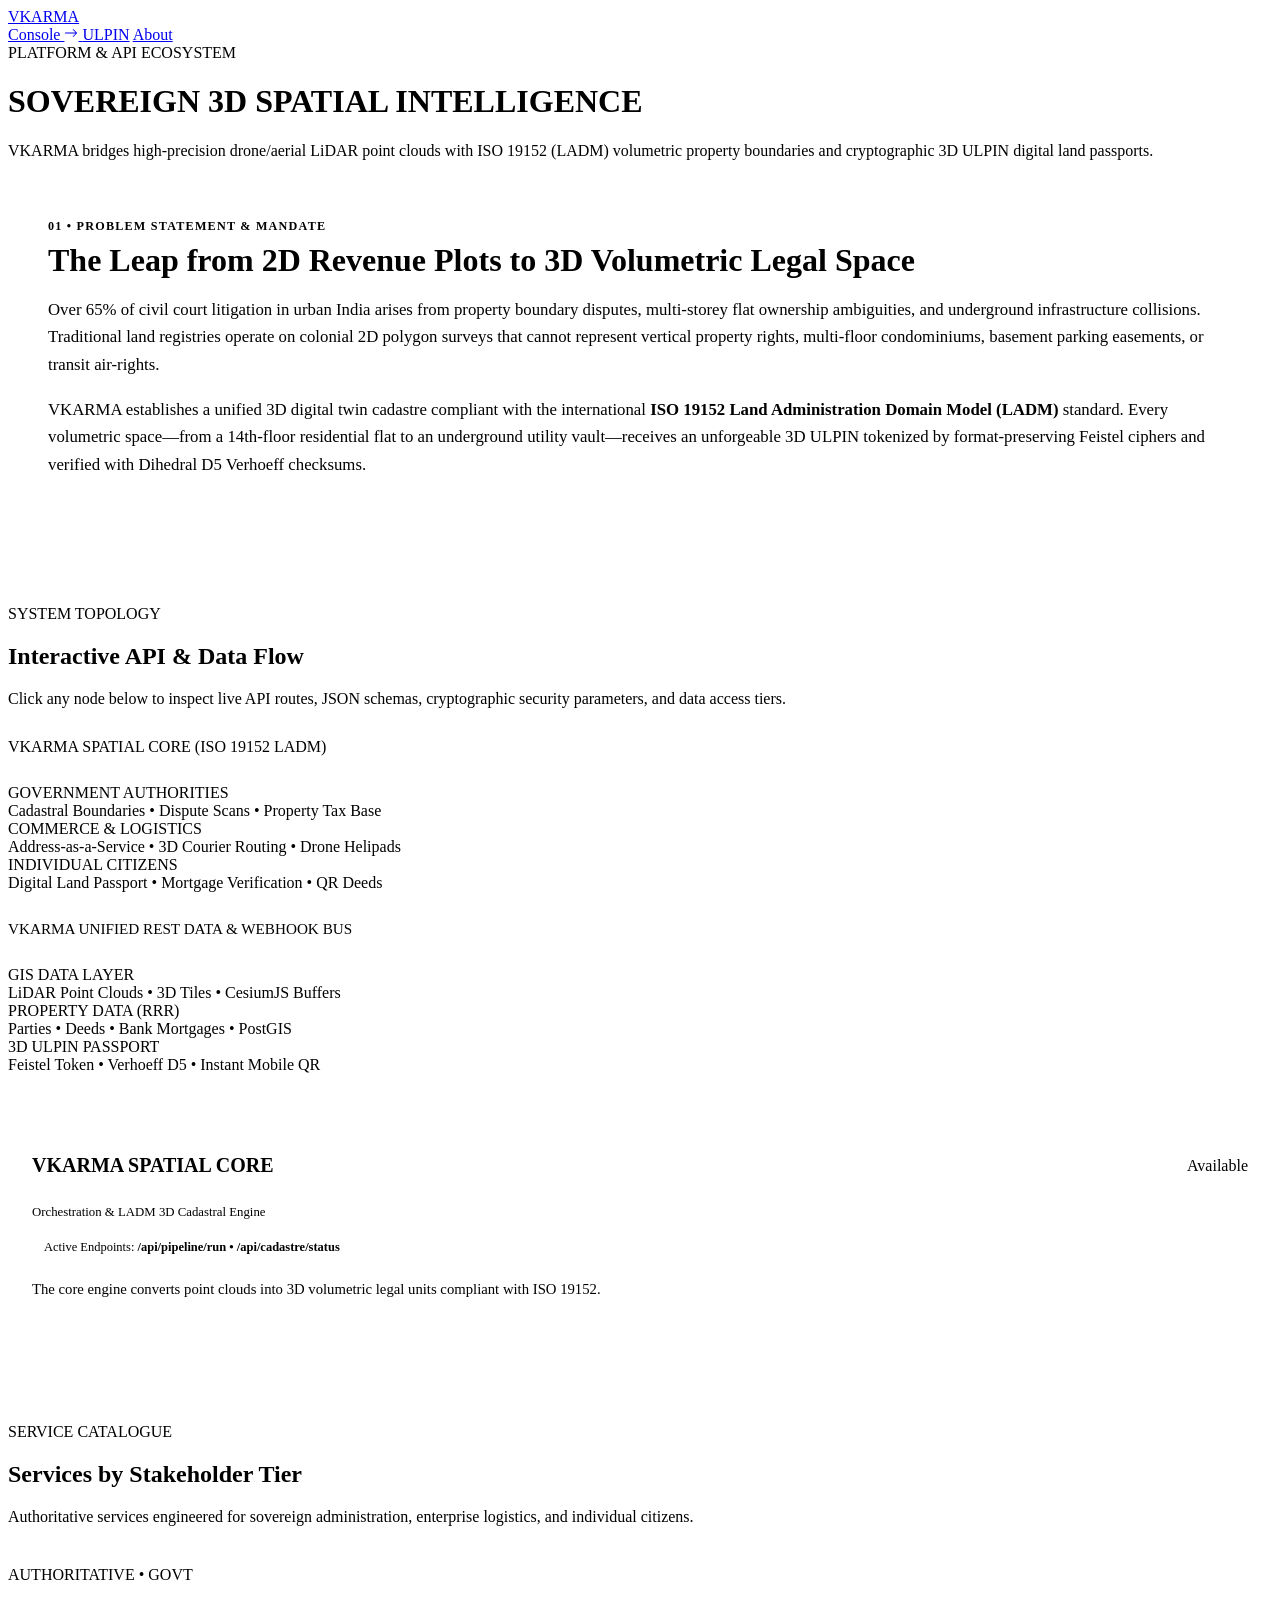
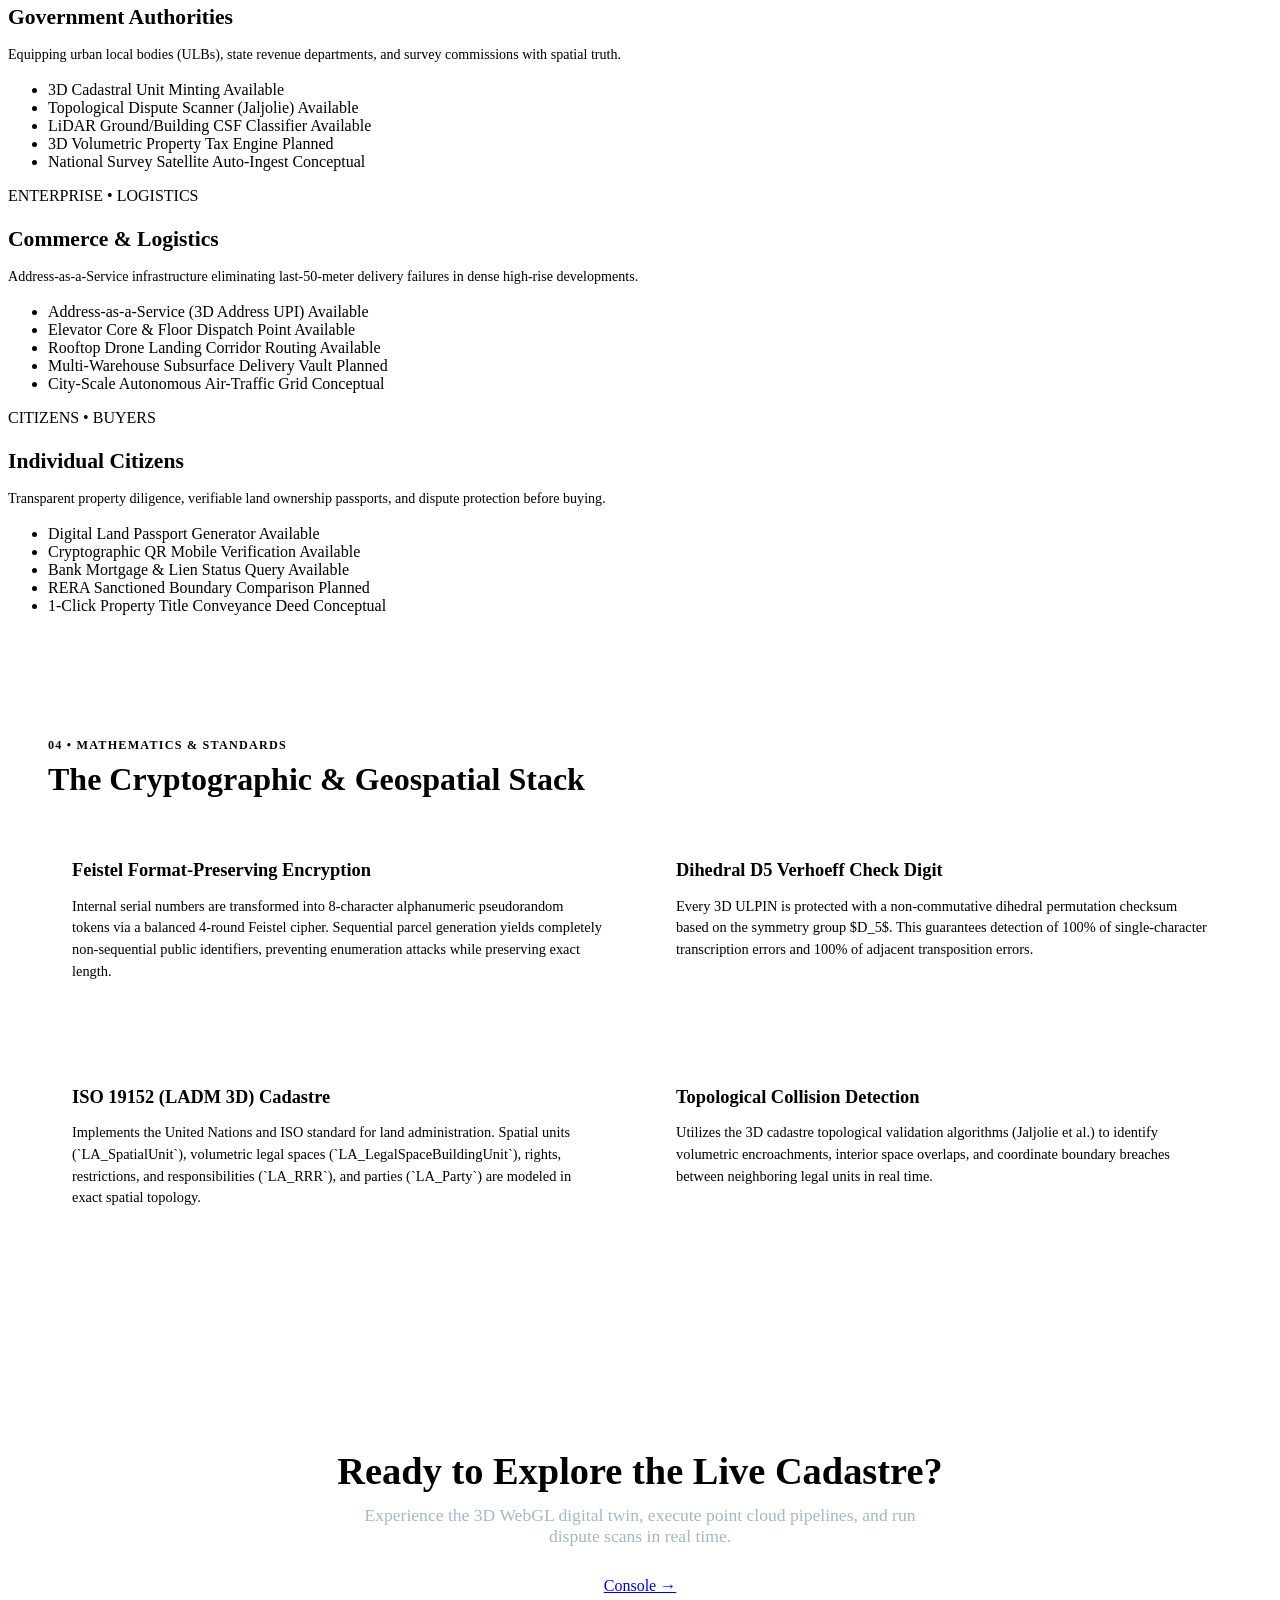
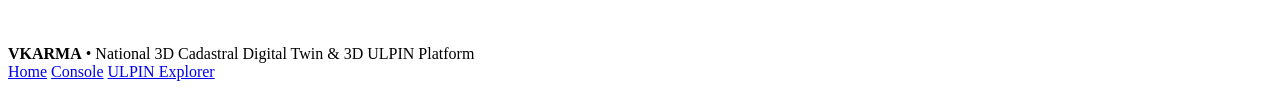
==== frontend/about.html @ 9a7314c5 "feat: redesign landing website with cinematic hero animation, ULPIN passport, and API ecosystem page" ====
<!DOCTYPE html>
<html lang="en">
<head>
  <meta charset="UTF-8" />
  <meta name="viewport" content="width=device-width, initial-scale=1.0" />
  <title>About VKARMA &bull; Spatial Intelligence &amp; Data Ecosystem</title>
  <meta name="description" content="VKARMA is the national 3D cadastral infrastructure uniting GIS point clouds, ISO 19152 volumetric legal property units, and cryptographic 3D ULPINs across government, enterprise, and citizens." />

  <link rel="preconnect" href="https://fonts.googleapis.com">
  <link rel="preconnect" href="https://fonts.gstatic.com" crossorigin>
  <link href="https://fonts.googleapis.com/css2?family=Inter:wght@400;500;600;700;800&family=JetBrains+Mono:wght@400;500;600;700&display=swap" rel="stylesheet">

  <link rel="stylesheet" href="/static/css/landing.css?v=20261003_about1" />
  <link rel="icon" type="image/svg+xml" href="data:image/svg+xml,%3Csvg xmlns='http://www.w3.org/2000/svg' viewBox='0 0 32 32'%3E%3Crect width='32' height='32' rx='6' fill='%230B1F33'/%3E%3Cpath d='M16 6L8 11v10l8 5 8-5V11z' fill='none' stroke='%2320D9E6' stroke-width='2'/%3E%3Cpath d='M16 16v10M8 11l8 5 8-5' fill='none' stroke='%2318A7A8' stroke-width='1.5'/%3E%3C/svg%3E" />
</head>
<body style="background-color: var(--color-off-white);">

  <!-- Floating Glassmorphism Navbar -->
  <div class="navbar-wrap">
    <nav class="navbar" aria-label="Main Navigation">
      <a href="/" class="nav-brand" title="Back to VKARMA Landing">
        <span class="brand-dot"></span>
        <span>VKARMA</span>
      </a>

      <div class="nav-links">
        <a href="/console" class="nav-item nav-item-console" title="Open 3D Cadastre Console">
          Console
          <svg viewBox="0 0 16 16" fill="currentColor" width="14" height="14">
            <path fill-rule="evenodd" d="M1 8a.5.5 0 0 1 .5-.5h11.793l-3.147-3.146a.5.5 0 0 1 .708-.708l4 4a.5.5 0 0 1 0 .708l-4 4a.5.5 0 0 1-.708-.708L13.293 8.5H1.5A.5.5 0 0 1 1 8z"/>
          </svg>
        </a>
        <a href="/ulpin" class="nav-item">ULPIN</a>
        <a href="/about" class="nav-item active">About</a>
      </div>
    </nav>
  </div>

  <main class="about-page-container">
    <div class="container">

      <!-- Hero Header -->
      <header class="about-hero">
        <span class="section-tag">PLATFORM &amp; API ECOSYSTEM</span>
        <h1 class="about-title">SOVEREIGN 3D SPATIAL INTELLIGENCE</h1>
        <p class="about-lead">
          VKARMA bridges high-precision drone/aerial LiDAR point clouds with ISO 19152 (LADM) volumetric property boundaries and cryptographic 3D ULPIN digital land passports.
        </p>
      </header>

      <!-- Section 1: What VKarma is & Why It Exists -->
      <section style="margin-bottom: 70px;">
        <div style="background: var(--color-white); border: 1px solid var(--color-border-gray); border-radius: var(--radius-lg); padding: 40px; box-shadow: var(--shadow-sm);">
          <span style="font-family: var(--font-mono); font-size: 0.76rem; font-weight: 700; color: var(--color-teal); text-transform: uppercase; letter-spacing: 0.1em;">
            01 &bull; PROBLEM STATEMENT &amp; MANDATE
          </span>
          <h2 style="font-size: 2rem; font-weight: 800; color: var(--color-navy); margin: 8px 0 16px;">
            The Leap from 2D Revenue Plots to 3D Volumetric Legal Space
          </h2>
          <p style="color: var(--color-slate-gray); font-size: 1.05rem; line-height: 1.65; margin-bottom: 16px;">
            Over 65% of civil court litigation in urban India arises from property boundary disputes, multi-storey flat ownership ambiguities, and underground infrastructure collisions. Traditional land registries operate on colonial 2D polygon surveys that cannot represent vertical property rights, multi-floor condominiums, basement parking easements, or transit air-rights.
          </p>
          <p style="color: var(--color-slate-gray); font-size: 1.05rem; line-height: 1.65;">
            VKARMA establishes a unified 3D digital twin cadastre compliant with the international <strong>ISO 19152 Land Administration Domain Model (LADM)</strong> standard. Every volumetric space—from a 14th-floor residential flat to an underground utility vault—receives an unforgeable 3D ULPIN tokenized by format-preserving Feistel ciphers and verified with Dihedral D5 Verhoeff checksums.
          </p>
        </div>
      </section>

      <!-- Section 2: Interactive API Architecture Diagram -->
      <section style="margin-bottom: 80px;">
        <div class="section-head" style="margin-bottom: 30px;">
          <span class="section-tag">SYSTEM TOPOLOGY</span>
          <h2 class="section-title">Interactive API &amp; Data Flow</h2>
          <p class="section-subtitle">
            Click any node below to inspect live API routes, JSON schemas, cryptographic security parameters, and data access tiers.
          </p>
        </div>

        <div class="api-diagram-card">
          <div class="diagram-stage">
            
            <!-- Root Core Node -->
            <div class="diagram-node" data-node-id="vkarma_core" style="cursor: pointer;" title="Click to inspect VKarma Core Engine">
              VKARMA SPATIAL CORE (ISO 19152 LADM)
            </div>

            <div style="width: 2px; height: 28px; background: var(--color-border-gray);"></div>

            <!-- User Persona Tier (Tripartite) -->
            <div class="diagram-branch">
              <div class="diagram-subnode active" data-node-id="government">
                <div class="subnode-title" style="color: var(--color-navy);">GOVERNMENT AUTHORITIES</div>
                <div class="subnode-desc">Cadastral Boundaries &bull; Dispute Scans &bull; Property Tax Base</div>
              </div>
              <div class="diagram-subnode" data-node-id="commerce">
                <div class="subnode-title" style="color: var(--color-navy);">COMMERCE &amp; LOGISTICS</div>
                <div class="subnode-desc">Address-as-a-Service &bull; 3D Courier Routing &bull; Drone Helipads</div>
              </div>
              <div class="diagram-subnode" data-node-id="individual">
                <div class="subnode-title" style="color: var(--color-navy);">INDIVIDUAL CITIZENS</div>
                <div class="subnode-desc">Digital Land Passport &bull; Mortgage Verification &bull; QR Deeds</div>
              </div>
            </div>

            <div style="width: 2px; height: 28px; background: var(--color-border-gray);"></div>

            <!-- Shared VKARMA DATA/API Bus -->
            <div class="diagram-node" style="background: var(--color-light-blue); color: var(--color-navy); border-color: var(--color-border-gray); font-size: 0.95rem;">
              VKARMA UNIFIED REST DATA &amp; WEBHOOK BUS
            </div>

            <div style="width: 2px; height: 28px; background: var(--color-border-gray);"></div>

            <!-- Lower Data Tier (GIS Data, Property Data, ULPIN Passport) -->
            <div class="diagram-branch">
              <div class="diagram-subnode" data-node-id="gis_data">
                <div class="subnode-title" style="color: var(--color-navy);">GIS DATA LAYER</div>
                <div class="subnode-desc">LiDAR Point Clouds &bull; 3D Tiles &bull; CesiumJS Buffers</div>
              </div>
              <div class="diagram-subnode" data-node-id="property_data">
                <div class="subnode-title" style="color: var(--color-navy);">PROPERTY DATA (RRR)</div>
                <div class="subnode-desc">Parties &bull; Deeds &bull; Bank Mortgages &bull; PostGIS</div>
              </div>
              <div class="diagram-subnode" data-node-id="ulpin_passport">
                <div class="subnode-title" style="color: var(--color-navy);">3D ULPIN PASSPORT</div>
                <div class="subnode-desc">Feistel Token &bull; Verhoeff D5 &bull; Instant Mobile QR</div>
              </div>
            </div>

          </div>

          <!-- Dynamic Node Inspector Panel -->
          <div id="node-detail-panel" style="margin-top: 36px; padding: 24px; background: var(--color-light-blue); border: 1px solid var(--color-border-gray); border-radius: var(--radius-md);">
            <div style="display: flex; align-items: center; justify-content: space-between; margin-bottom: 8px;">
              <h3 id="node-detail-title" style="font-size: 1.25rem; font-weight: 800; color: var(--color-navy);">VKARMA SPATIAL CORE</h3>
              <span id="node-detail-status" class="persona-badge badge-available">Available</span>
            </div>
            <div id="node-detail-type" style="font-family: var(--font-mono); font-size: 0.8rem; color: var(--color-teal); margin-bottom: 12px;">
              Orchestration &amp; LADM 3D Cadastral Engine
            </div>
            <div style="font-family: var(--font-mono); font-size: 0.78rem; background: var(--color-white); padding: 8px 12px; border-radius: 6px; border: 1px solid var(--color-border-gray); margin-bottom: 14px;">
              <span style="color: var(--color-slate-gray);">Active Endpoints: </span>
              <strong id="node-detail-endpoint" style="color: var(--color-navy);">/api/pipeline/run &bull; /api/cadastre/status</strong>
            </div>
            <p id="node-detail-desc" style="color: var(--color-slate-gray); font-size: 0.92rem; line-height: 1.55; margin-bottom: 18px;">
              The core engine converts point clouds into 3D volumetric legal units compliant with ISO 19152.
            </p>
            <ul id="node-detail-specs" class="service-list">
              <!-- Dynamically populated -->
            </ul>
          </div>
        </div>
      </section>

      <!-- Section 3: Data Services by User Persona (Distinguishing Available / Planned / Conceptual) -->
      <section style="margin-bottom: 80px;">
        <div class="section-head" style="margin-bottom: 40px;">
          <span class="section-tag">SERVICE CATALOGUE</span>
          <h2 class="section-title">Services by Stakeholder Tier</h2>
          <p class="section-subtitle">
            Authoritative services engineered for sovereign administration, enterprise logistics, and individual citizens.
          </p>
        </div>

        <div class="persona-grid">
          
          <!-- Persona 1: Government Authorities -->
          <div class="persona-card" data-persona="govt">
            <span class="persona-badge badge-available">AUTHORITATIVE &bull; GOVT</span>
            <h3 style="font-size: 1.35rem; font-weight: 800; color: var(--color-navy); margin-bottom: 8px;">
              Government Authorities
            </h3>
            <p style="font-size: 0.88rem; color: var(--color-slate-gray); line-height: 1.5;">
              Equipping urban local bodies (ULBs), state revenue departments, and survey commissions with spatial truth.
            </p>

            <ul class="service-list">
              <li class="service-item">
                <span>3D Cadastral Unit Minting</span>
                <span class="persona-badge badge-available">Available</span>
              </li>
              <li class="service-item">
                <span>Topological Dispute Scanner (Jaljolie)</span>
                <span class="persona-badge badge-available">Available</span>
              </li>
              <li class="service-item">
                <span>LiDAR Ground/Building CSF Classifier</span>
                <span class="persona-badge badge-available">Available</span>
              </li>
              <li class="service-item">
                <span>3D Volumetric Property Tax Engine</span>
                <span class="persona-badge badge-planned">Planned</span>
              </li>
              <li class="service-item">
                <span>National Survey Satellite Auto-Ingest</span>
                <span class="persona-badge badge-conceptual">Conceptual</span>
              </li>
            </ul>
          </div>

          <!-- Persona 2: E-Commerce & Enterprise -->
          <div class="persona-card" data-persona="commerce">
            <span class="persona-badge badge-available">ENTERPRISE &bull; LOGISTICS</span>
            <h3 style="font-size: 1.35rem; font-weight: 800; color: var(--color-navy); margin-bottom: 8px;">
              Commerce &amp; Logistics
            </h3>
            <p style="font-size: 0.88rem; color: var(--color-slate-gray); line-height: 1.5;">
              Address-as-a-Service infrastructure eliminating last-50-meter delivery failures in dense high-rise developments.
            </p>

            <ul class="service-list">
              <li class="service-item">
                <span>Address-as-a-Service (3D Address UPI)</span>
                <span class="persona-badge badge-available">Available</span>
              </li>
              <li class="service-item">
                <span>Elevator Core &amp; Floor Dispatch Point</span>
                <span class="persona-badge badge-available">Available</span>
              </li>
              <li class="service-item">
                <span>Rooftop Drone Landing Corridor Routing</span>
                <span class="persona-badge badge-available">Available</span>
              </li>
              <li class="service-item">
                <span>Multi-Warehouse Subsurface Delivery Vault</span>
                <span class="persona-badge badge-planned">Planned</span>
              </li>
              <li class="service-item">
                <span>City-Scale Autonomous Air-Traffic Grid</span>
                <span class="persona-badge badge-conceptual">Conceptual</span>
              </li>
            </ul>
          </div>

          <!-- Persona 3: Individual Citizens -->
          <div class="persona-card" data-persona="individual">
            <span class="persona-badge badge-available">CITIZENS &bull; BUYERS</span>
            <h3 style="font-size: 1.35rem; font-weight: 800; color: var(--color-navy); margin-bottom: 8px;">
              Individual Citizens
            </h3>
            <p style="font-size: 0.88rem; color: var(--color-slate-gray); line-height: 1.5;">
              Transparent property diligence, verifiable land ownership passports, and dispute protection before buying.
            </p>

            <ul class="service-list">
              <li class="service-item">
                <span>Digital Land Passport Generator</span>
                <span class="persona-badge badge-available">Available</span>
              </li>
              <li class="service-item">
                <span>Cryptographic QR Mobile Verification</span>
                <span class="persona-badge badge-available">Available</span>
              </li>
              <li class="service-item">
                <span>Bank Mortgage &amp; Lien Status Query</span>
                <span class="persona-badge badge-available">Available</span>
              </li>
              <li class="service-item">
                <span>RERA Sanctioned Boundary Comparison</span>
                <span class="persona-badge badge-planned">Planned</span>
              </li>
              <li class="service-item">
                <span>1-Click Property Title Conveyance Deed</span>
                <span class="persona-badge badge-conceptual">Conceptual</span>
              </li>
            </ul>
          </div>

        </div>
      </section>

      <!-- Section 4: Technology & Cryptography Architecture -->
      <section style="margin-bottom: 80px;">
        <div style="background: var(--color-white); border: 1px solid var(--color-border-gray); border-radius: var(--radius-lg); padding: 40px; box-shadow: var(--shadow-sm);">
          <span style="font-family: var(--font-mono); font-size: 0.76rem; font-weight: 700; color: var(--color-teal); text-transform: uppercase; letter-spacing: 0.1em;">
            04 &bull; MATHEMATICS &amp; STANDARDS
          </span>
          <h2 style="font-size: 2rem; font-weight: 800; color: var(--color-navy); margin: 8px 0 20px;">
            The Cryptographic &amp; Geospatial Stack
          </h2>

          <div style="display: grid; grid-template-columns: repeat(2, 1fr); gap: 24px;">
            <div style="background: var(--color-light-blue); padding: 24px; border-radius: var(--radius-md); border: 1px solid var(--color-border-gray);">
              <h3 style="font-size: 1.15rem; font-weight: 700; color: var(--color-navy); margin-bottom: 8px;">
                Feistel Format-Preserving Encryption
              </h3>
              <p style="font-size: 0.9rem; color: var(--color-slate-gray); line-height: 1.5;">
                Internal serial numbers are transformed into 8-character alphanumeric pseudorandom tokens via a balanced 4-round Feistel cipher. Sequential parcel generation yields completely non-sequential public identifiers, preventing enumeration attacks while preserving exact length.
              </p>
            </div>

            <div style="background: var(--color-light-blue); padding: 24px; border-radius: var(--radius-md); border: 1px solid var(--color-border-gray);">
              <h3 style="font-size: 1.15rem; font-weight: 700; color: var(--color-navy); margin-bottom: 8px;">
                Dihedral D5 Verhoeff Check Digit
              </h3>
              <p style="font-size: 0.9rem; color: var(--color-slate-gray); line-height: 1.5;">
                Every 3D ULPIN is protected with a non-commutative dihedral permutation checksum based on the symmetry group $D_5$. This guarantees detection of 100% of single-character transcription errors and 100% of adjacent transposition errors.
              </p>
            </div>

            <div style="background: var(--color-light-blue); padding: 24px; border-radius: var(--radius-md); border: 1px solid var(--color-border-gray);">
              <h3 style="font-size: 1.15rem; font-weight: 700; color: var(--color-navy); margin-bottom: 8px;">
                ISO 19152 (LADM 3D) Cadastre
              </h3>
              <p style="font-size: 0.9rem; color: var(--color-slate-gray); line-height: 1.5;">
                Implements the United Nations and ISO standard for land administration. Spatial units (`LA_SpatialUnit`), volumetric legal spaces (`LA_LegalSpaceBuildingUnit`), rights, restrictions, and responsibilities (`LA_RRR`), and parties (`LA_Party`) are modeled in exact spatial topology.
              </p>
            </div>

            <div style="background: var(--color-light-blue); padding: 24px; border-radius: var(--radius-md); border: 1px solid var(--color-border-gray);">
              <h3 style="font-size: 1.15rem; font-weight: 700; color: var(--color-navy); margin-bottom: 8px;">
                Topological Collision Detection
              </h3>
              <p style="font-size: 0.9rem; color: var(--color-slate-gray); line-height: 1.5;">
                Utilizes the 3D cadastre topological validation algorithms (Jaljolie et al.) to identify volumetric encroachments, interior space overlaps, and coordinate boundary breaches between neighboring legal units in real time.
              </p>
            </div>
          </div>
        </div>
      </section>

      <!-- Section 5: CTA to Console -->
      <section style="background: var(--color-navy); border-radius: var(--radius-lg); padding: 50px 40px; text-align: center; color: var(--color-white); position: relative; overflow: hidden;">
        <h2 style="font-size: 2.4rem; font-weight: 800; margin-bottom: 12px;">Ready to Explore the Live Cadastre?</h2>
        <p style="color: #a4b7c8; font-size: 1.1rem; max-width: 600px; margin: 0 auto 30px;">
          Experience the 3D WebGL digital twin, execute point cloud pipelines, and run dispute scans in real time.
        </p>
        <a href="/console" class="cta-btn-console" style="display: inline-flex;">
          <span>Console →</span>
        </a>
      </section>

    </div>
  </main>

  <footer class="site-footer">
    <div class="container">
      <div class="footer-inner">
        <div><strong>VKARMA</strong> &bull; National 3D Cadastral Digital Twin &amp; 3D ULPIN Platform</div>
        <nav class="footer-nav">
          <a href="/">Home</a>
          <a href="/console">Console</a>
          <a href="/ulpin">ULPIN Explorer</a>
        </nav>
      </div>
    </div>
  </footer>

  <script src="/static/js/config.js"></script>
  <script src="/static/js/about.js"></script>
</body>
</html>
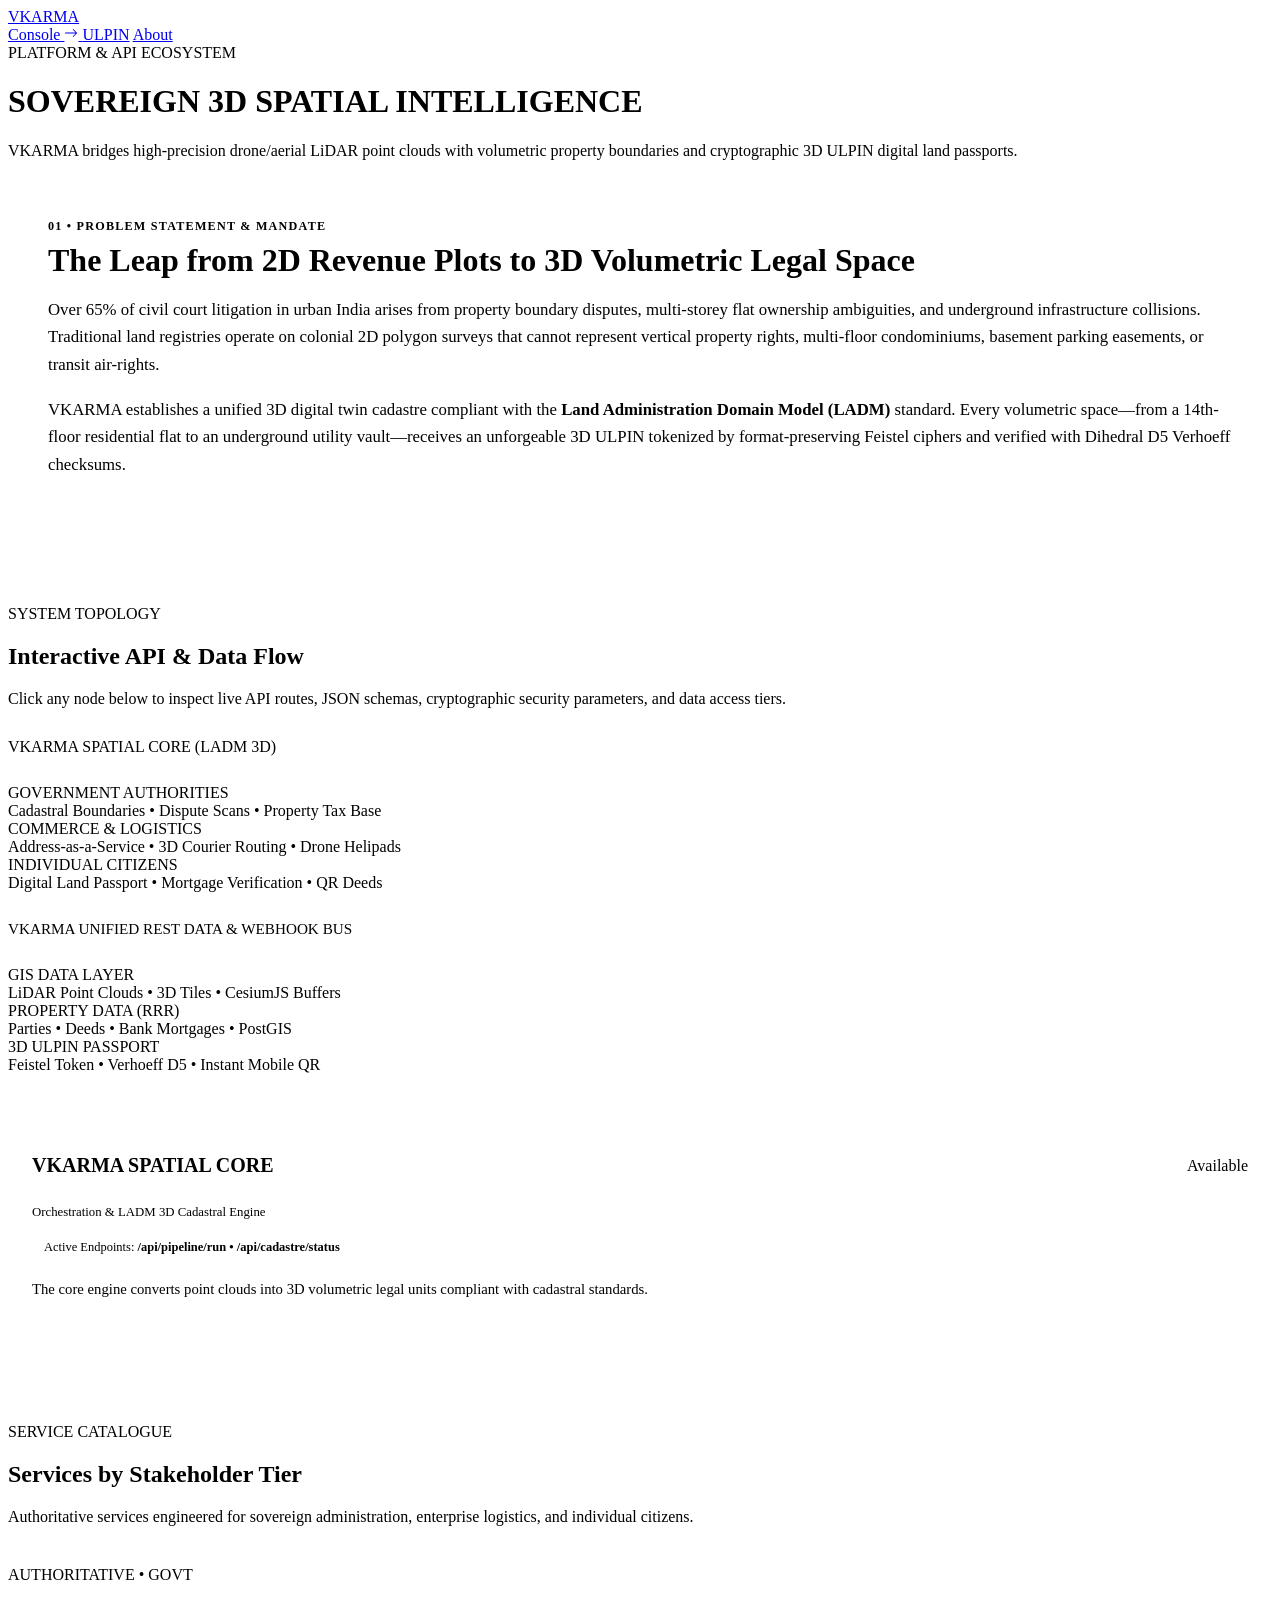
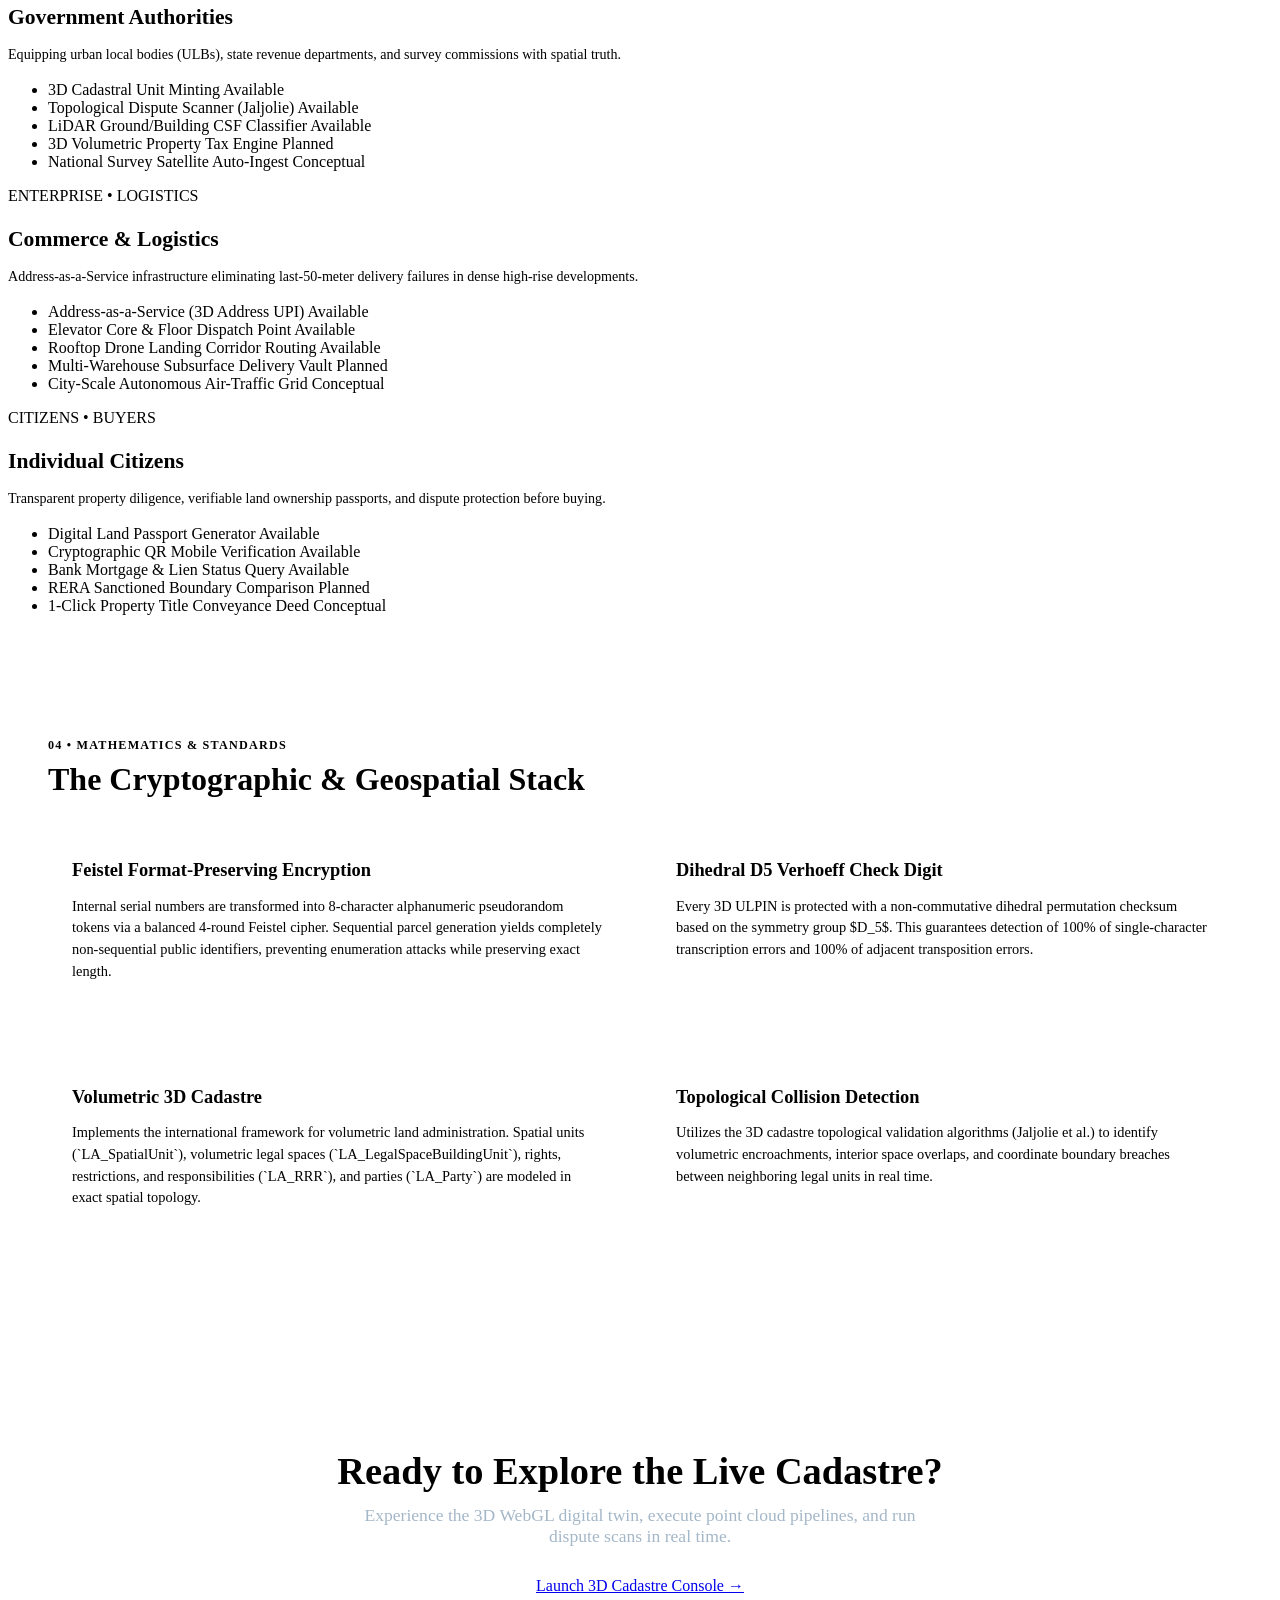
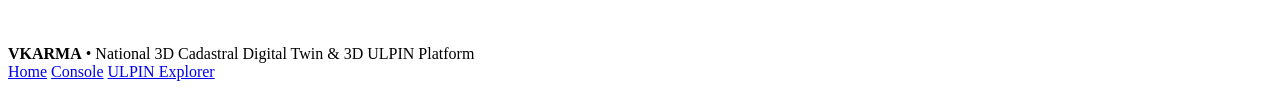
==== commit 8fd25f0f: "feat: improved the text and language" ====
--- a/frontend/about.html
+++ b/frontend/about.html
@@ -4,7 +4,7 @@
   <meta charset="UTF-8" />
   <meta name="viewport" content="width=device-width, initial-scale=1.0" />
   <title>About VKARMA &bull; Spatial Intelligence &amp; Data Ecosystem</title>
-  <meta name="description" content="VKARMA is the national 3D cadastral infrastructure uniting GIS point clouds, ISO 19152 volumetric legal property units, and cryptographic 3D ULPINs across government, enterprise, and citizens." />
+  <meta name="description" content="VKARMA is the national 3D cadastral infrastructure uniting GIS point clouds, volumetric legal property units, and cryptographic 3D ULPINs across government, enterprise, and citizens." />
 
   <link rel="preconnect" href="https://fonts.googleapis.com">
   <link rel="preconnect" href="https://fonts.gstatic.com" crossorigin>
@@ -44,7 +44,7 @@
         <span class="section-tag">PLATFORM &amp; API ECOSYSTEM</span>
         <h1 class="about-title">SOVEREIGN 3D SPATIAL INTELLIGENCE</h1>
         <p class="about-lead">
-          VKARMA bridges high-precision drone/aerial LiDAR point clouds with ISO 19152 (LADM) volumetric property boundaries and cryptographic 3D ULPIN digital land passports.
+          VKARMA bridges high-precision drone/aerial LiDAR point clouds with volumetric property boundaries and cryptographic 3D ULPIN digital land passports.
         </p>
       </header>
 
@@ -61,7 +61,7 @@
             Over 65% of civil court litigation in urban India arises from property boundary disputes, multi-storey flat ownership ambiguities, and underground infrastructure collisions. Traditional land registries operate on colonial 2D polygon surveys that cannot represent vertical property rights, multi-floor condominiums, basement parking easements, or transit air-rights.
           </p>
           <p style="color: var(--color-slate-gray); font-size: 1.05rem; line-height: 1.65;">
-            VKARMA establishes a unified 3D digital twin cadastre compliant with the international <strong>ISO 19152 Land Administration Domain Model (LADM)</strong> standard. Every volumetric space—from a 14th-floor residential flat to an underground utility vault—receives an unforgeable 3D ULPIN tokenized by format-preserving Feistel ciphers and verified with Dihedral D5 Verhoeff checksums.
+            VKARMA establishes a unified 3D digital twin cadastre compliant with the <strong>Land Administration Domain Model (LADM)</strong> standard. Every volumetric space—from a 14th-floor residential flat to an underground utility vault—receives an unforgeable 3D ULPIN tokenized by format-preserving Feistel ciphers and verified with Dihedral D5 Verhoeff checksums.
           </p>
         </div>
       </section>
@@ -81,7 +81,7 @@
             
             <!-- Root Core Node -->
             <div class="diagram-node" data-node-id="vkarma_core" style="cursor: pointer;" title="Click to inspect VKarma Core Engine">
-              VKARMA SPATIAL CORE (ISO 19152 LADM)
+              VKARMA SPATIAL CORE (LADM 3D)
             </div>
 
             <div style="width: 2px; height: 28px; background: var(--color-border-gray);"></div>
@@ -143,7 +143,7 @@
               <strong id="node-detail-endpoint" style="color: var(--color-navy);">/api/pipeline/run &bull; /api/cadastre/status</strong>
             </div>
             <p id="node-detail-desc" style="color: var(--color-slate-gray); font-size: 0.92rem; line-height: 1.55; margin-bottom: 18px;">
-              The core engine converts point clouds into 3D volumetric legal units compliant with ISO 19152.
+              The core engine converts point clouds into 3D volumetric legal units compliant with cadastral standards.
             </p>
             <ul id="node-detail-specs" class="service-list">
               <!-- Dynamically populated -->
@@ -300,10 +300,10 @@
 
             <div style="background: var(--color-light-blue); padding: 24px; border-radius: var(--radius-md); border: 1px solid var(--color-border-gray);">
               <h3 style="font-size: 1.15rem; font-weight: 700; color: var(--color-navy); margin-bottom: 8px;">
-                ISO 19152 (LADM 3D) Cadastre
+                Volumetric 3D Cadastre
               </h3>
               <p style="font-size: 0.9rem; color: var(--color-slate-gray); line-height: 1.5;">
-                Implements the United Nations and ISO standard for land administration. Spatial units (`LA_SpatialUnit`), volumetric legal spaces (`LA_LegalSpaceBuildingUnit`), rights, restrictions, and responsibilities (`LA_RRR`), and parties (`LA_Party`) are modeled in exact spatial topology.
+                Implements the international framework for volumetric land administration. Spatial units (`LA_SpatialUnit`), volumetric legal spaces (`LA_LegalSpaceBuildingUnit`), rights, restrictions, and responsibilities (`LA_RRR`), and parties (`LA_Party`) are modeled in exact spatial topology.
               </p>
             </div>
 
@@ -326,7 +326,7 @@
           Experience the 3D WebGL digital twin, execute point cloud pipelines, and run dispute scans in real time.
         </p>
         <a href="/console" class="cta-btn-console" style="display: inline-flex;">
-          <span>Console →</span>
+          <span>Launch 3D Cadastre Console &rarr;</span>
         </a>
       </section>
 
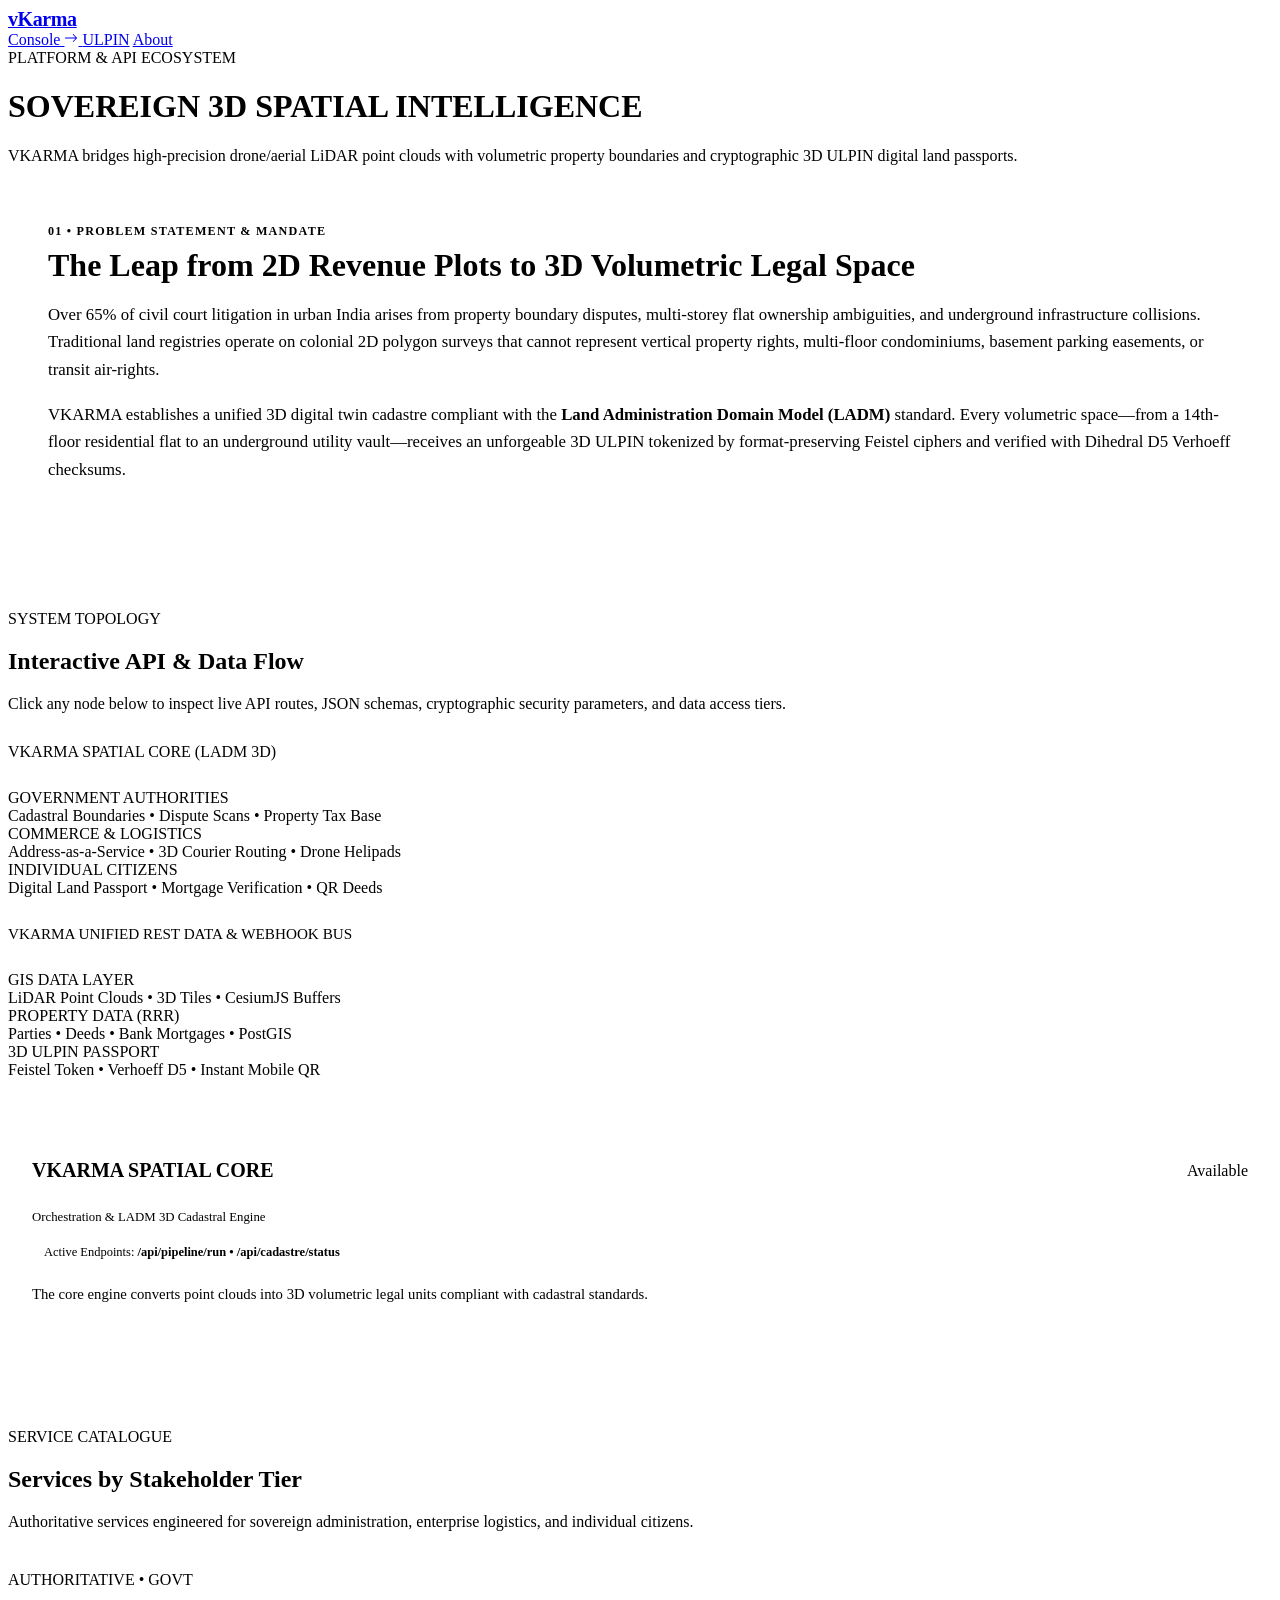
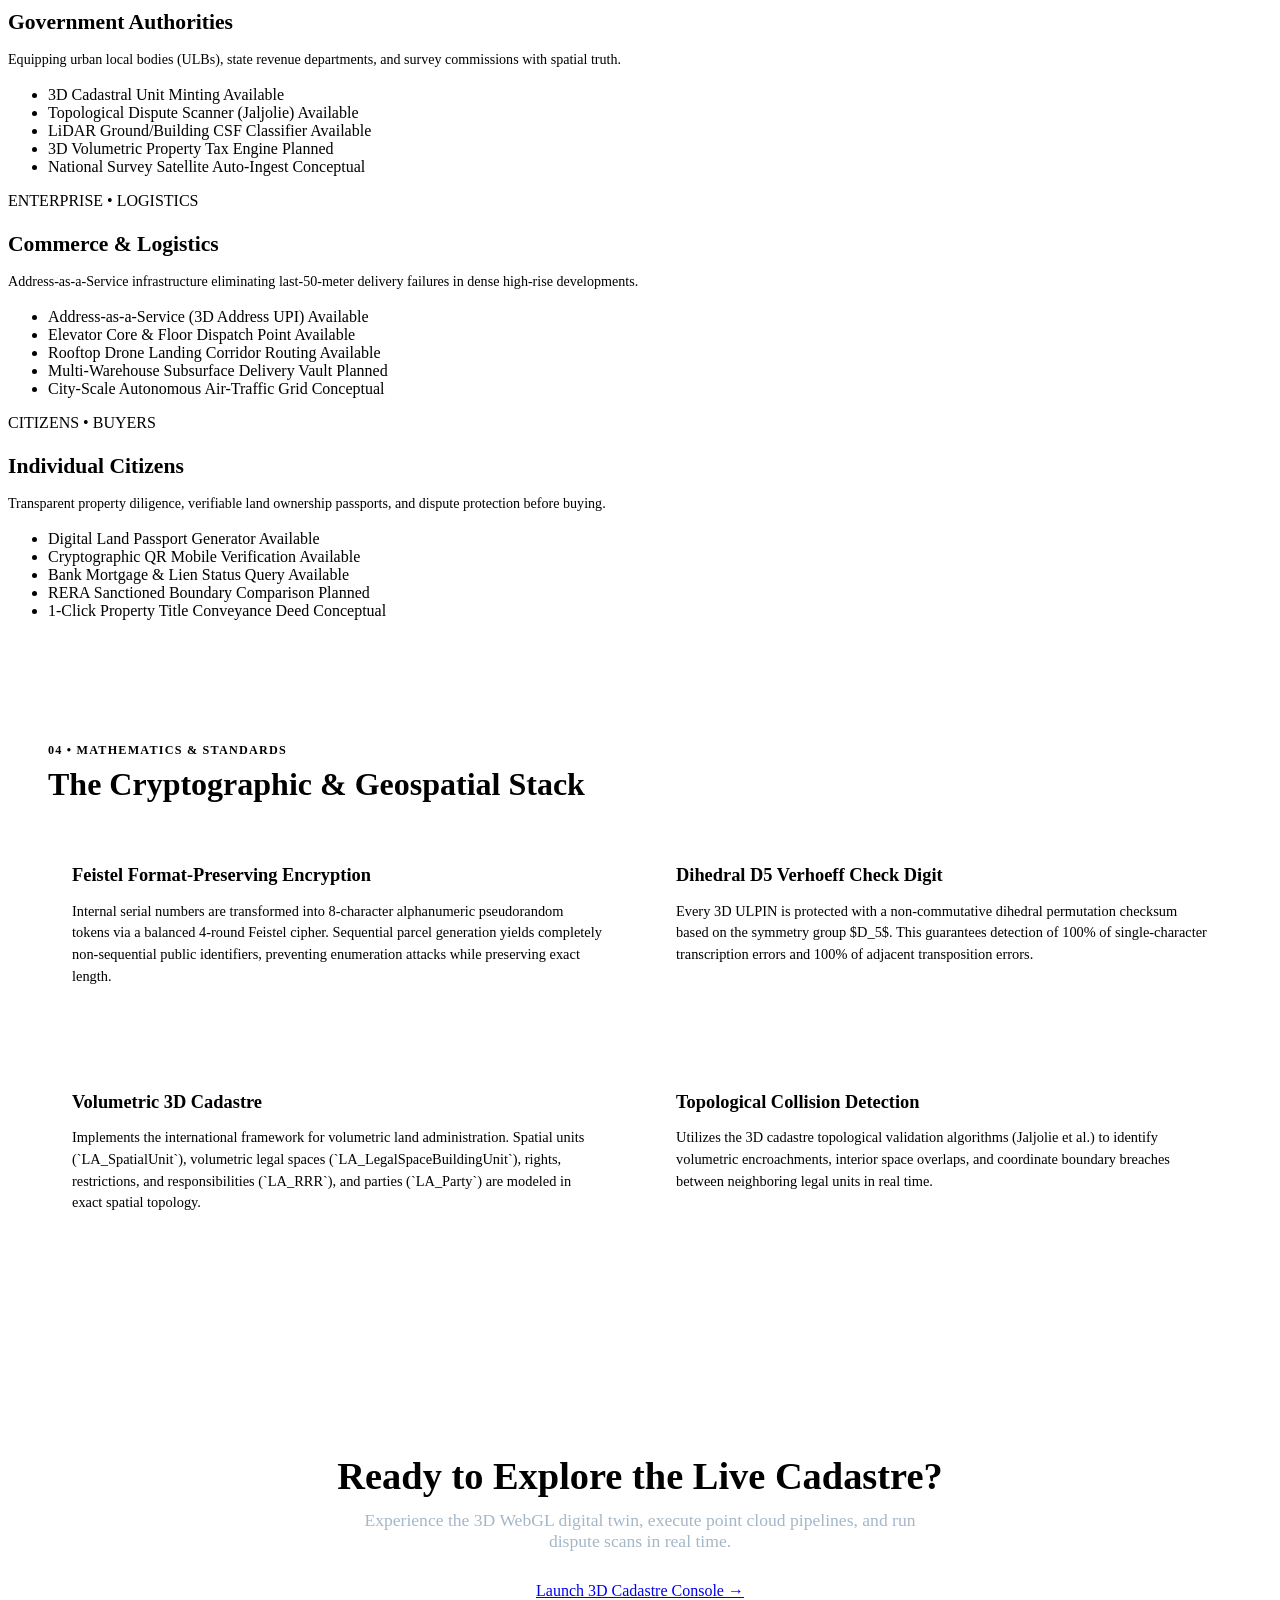
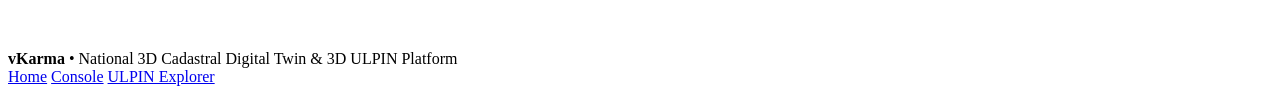
==== commit 142b6850: "Fix Render port binding to 10000 and support HEAD health checks" ====
--- a/frontend/about.html
+++ b/frontend/about.html
@@ -18,9 +18,8 @@
   <!-- Floating Glassmorphism Navbar -->
   <div class="navbar-wrap">
     <nav class="navbar" aria-label="Main Navigation">
-      <a href="/" class="nav-brand" title="Back to VKARMA Landing">
-        <span class="brand-dot"></span>
-        <span>VKARMA</span>
+      <a href="/" class="nav-brand" title="Back to vKarma Landing">
+        <span style="font-weight: 900; font-size: 1.25rem; letter-spacing: -0.02em; color: var(--color-navy);">vKarma</span>
       </a>
 
       <div class="nav-links">
@@ -336,7 +335,7 @@
   <footer class="site-footer">
     <div class="container">
       <div class="footer-inner">
-        <div><strong>VKARMA</strong> &bull; National 3D Cadastral Digital Twin &amp; 3D ULPIN Platform</div>
+        <div><strong>vKarma</strong> &bull; National 3D Cadastral Digital Twin &amp; 3D ULPIN Platform</div>
         <nav class="footer-nav">
           <a href="/">Home</a>
           <a href="/console">Console</a>
